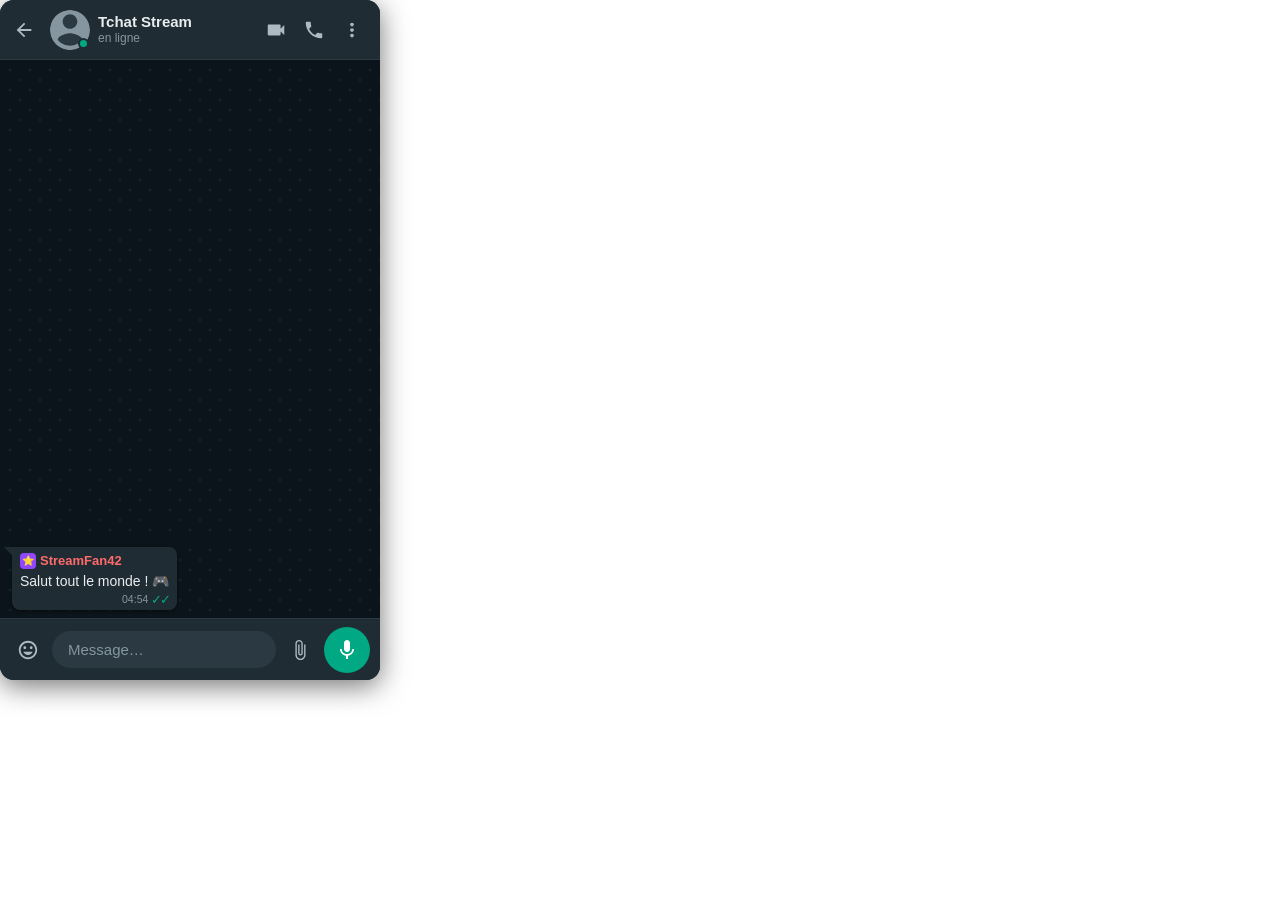
==== widget/index.html @ e8385661 "feat: add Vercel viewer with stream preview and live controls - Move widget files to widget/ subfold" ====
<!DOCTYPE html>
<html lang="fr">
<head>
  <meta charset="UTF-8">
  <meta name="viewport" content="width=device-width, initial-scale=1.0">
  <title>CHATBOX-IA — WhatsApp Widget</title>
  <link rel="stylesheet" href="style.css">
</head>
<body>

  <div id="widget-container" class="theme-dark">

    <!-- En-tête style WhatsApp -->
    <div id="wa-header">
      <button class="wa-icon-btn wa-back-btn" aria-label="Retour">
        <svg viewBox="0 0 24 24" fill="currentColor"><path d="M20 11H7.83l5.59-5.59L12 4l-8 8 8 8 1.41-1.41L7.83 13H20v-2z"/></svg>
      </button>

      <div class="wa-avatar-wrap">
        <div class="wa-avatar" id="wa-avatar">
          <svg viewBox="0 0 212 212" fill="none" xmlns="http://www.w3.org/2000/svg">
            <path fill-rule="evenodd" clip-rule="evenodd"
              d="M106 0C47.4 0 0 47.4 0 106C0 164.6 47.4 212 106 212C164.6 212 212 164.6 212 106C212 47.4 164.6 0 106 0ZM106 22.4C127.3 22.4 144.8 39.9 144.8 61.2C144.8 82.5 127.3 100 106 100C84.7 100 67.2 82.5 67.2 61.2C67.2 39.9 84.7 22.4 106 22.4ZM106 189.6C79.5 189.6 56 177.3 40.6 158.2C41.2 135.3 87.3 122.8 106 122.8C124.6 122.8 170.8 135.3 171.4 158.2C156 177.3 132.5 189.6 106 189.6Z"
              fill="#8696A0"/>
          </svg>
        </div>
        <div class="wa-online-dot"></div>
      </div>

      <div class="wa-contact-info">
        <div class="wa-contact-name" id="contact-name">Tchat Stream</div>
        <div class="wa-contact-status">en ligne</div>
      </div>

      <div class="wa-header-actions">
        <button class="wa-icon-btn" aria-label="Appel vidéo">
          <svg viewBox="0 0 24 24" fill="currentColor"><path d="M17 10.5V7c0-.55-.45-1-1-1H4c-.55 0-1 .45-1 1v10c0 .55.45 1 1 1h12c.55 0 1-.45 1-1v-3.5l4 4v-11l-4 4z"/></svg>
        </button>
        <button class="wa-icon-btn" aria-label="Appel">
          <svg viewBox="0 0 24 24" fill="currentColor"><path d="M6.62 10.79c1.44 2.83 3.76 5.14 6.59 6.59l2.2-2.2c.27-.27.67-.36 1.02-.24 1.12.37 2.33.57 3.57.57.55 0 1 .45 1 1V20c0 .55-.45 1-1 1-9.39 0-17-7.61-17-17 0-.55.45-1 1-1h3.5c.55 0 1 .45 1 1 0 1.25.2 2.45.57 3.57.11.35.03.74-.25 1.02l-2.2 2.2z"/></svg>
        </button>
        <button class="wa-icon-btn" aria-label="Options">
          <svg viewBox="0 0 24 24" fill="currentColor"><path d="M12 8c1.1 0 2-.9 2-2s-.9-2-2-2-2 .9-2 2 .9 2 2 2zm0 2c-1.1 0-2 .9-2 2s.9 2 2 2 2-.9 2-2-.9-2-2-2zm0 6c-1.1 0-2 .9-2 2s.9 2 2 2 2-.9 2-2-.9-2-2-2z"/></svg>
        </button>
      </div>
    </div>

    <!-- Zone de messages -->
    <div id="messages-container">
      <div class="chat-bg-pattern"></div>
      <div id="messages-list"></div>
    </div>

    <!-- Barre de saisie (décorative) -->
    <div id="wa-input-bar">
      <button class="wa-icon-btn" aria-label="Emoji">
        <svg viewBox="0 0 24 24" fill="currentColor"><path d="M11.99 2C6.47 2 2 6.48 2 12s4.47 10 9.99 10C17.52 22 22 17.52 22 12S17.52 2 11.99 2zM12 20c-4.42 0-8-3.58-8-8s3.58-8 8-8 8 3.58 8 8-3.58 8-8 8zm3.5-9c.83 0 1.5-.67 1.5-1.5S16.33 8 15.5 8 14 8.67 14 9.5s.67 1.5 1.5 1.5zm-7 0c.83 0 1.5-.67 1.5-1.5S9.33 8 8.5 8 7 8.67 7 9.5 7.67 11 8.5 11zm3.5 6.5c2.33 0 4.31-1.46 5.11-3.5H6.89c.8 2.04 2.78 3.5 5.11 3.5z"/></svg>
      </button>
      <div class="wa-input-field">
        <span>Message…</span>
      </div>
      <button class="wa-icon-btn" aria-label="Joindre un fichier">
        <svg viewBox="0 0 24 24" fill="currentColor"><path d="M16.5 6v11.5c0 2.21-1.79 4-4 4s-4-1.79-4-4V5c0-1.38 1.12-2.5 2.5-2.5s2.5 1.12 2.5 2.5v10.5c0 .55-.45 1-1 1s-1-.45-1-1V6H10v9.5c0 1.38 1.12 2.5 2.5 2.5s2.5-1.12 2.5-2.5V5c0-2.21-1.79-4-4-4S7 2.79 7 5v12.5c0 3.04 2.46 5.5 5.5 5.5s5.5-2.46 5.5-5.5V6h-1.5z"/></svg>
      </button>
      <button class="wa-mic-btn" aria-label="Microphone">
        <svg viewBox="0 0 24 24" fill="currentColor"><path d="M12 14c1.66 0 2.99-1.34 2.99-3L15 5c0-1.66-1.34-3-3-3S9 3.34 9 5v6c0 1.66 1.34 3 3 3zm5.3-3c0 3-2.54 5.1-5.3 5.1S6.7 14 6.7 11H5c0 3.41 2.72 6.23 6 6.72V21h2v-3.28c3.28-.48 6-3.3 6-6.72h-1.7z"/></svg>
      </button>
    </div>

  </div>

  <script src="script.js"></script>
</body>
</html>
---- widget/style.css ----
/* =====================================================
   CHATBOX-IA — WhatsApp Widget · style.css
   ===================================================== */

* {
  margin: 0;
  padding: 0;
  box-sizing: border-box;
}

/* ── Variables – Thème Sombre (défaut) ── */
:root {
  --wa-app-bg:           #111B21;
  --wa-header-bg:        #202C33;
  --wa-chat-bg:          #0B141A;
  --wa-bubble-bg:        #202C33;
  --wa-text-primary:     #E9EDEF;
  --wa-text-secondary:   #8696A0;
  --wa-text-meta:        #8696A0;
  --wa-icon:             #AEBAC1;
  --wa-green:            #00A884;
  --wa-green-bright:     #25D366;
  --wa-divider:          #2A3942;
  --wa-online:           #00A884;
  --wa-input-bg:         #2A3942;
  --wa-shadow:           0 1px 3px rgba(0,0,0,.45);
  --wa-radius:           8px;
  --wa-header-h:         60px;
  --wa-input-h:          62px;
  --font-size:           14px;
  --font:                -apple-system, BlinkMacSystemFont, 'Segoe UI',
                         'Helvetica Neue', Arial, sans-serif;
}

/* ── Variables – Thème Clair ── */
.theme-light {
  --wa-app-bg:           #F0F2F5;
  --wa-header-bg:        #008069;
  --wa-chat-bg:          #EFEAE4;
  --wa-bubble-bg:        #FFFFFF;
  --wa-text-primary:     #111B21;
  --wa-text-secondary:   #667781;
  --wa-text-meta:        #667781;
  --wa-icon:             rgba(255,255,255,.75);
  --wa-green:            #008069;
  --wa-green-bright:     #25D366;
  --wa-divider:          #D1D7DB;
  --wa-online:           #25D366;
  --wa-input-bg:         #FFFFFF;
  --wa-shadow:           0 1px 2px rgba(0,0,0,.18);
}

/* Surcharges pour que l'en-tête clair reste lisible */
.theme-light .wa-contact-name  { color: #FFFFFF; }
.theme-light .wa-contact-status { color: rgba(255,255,255,.82); }
.theme-light #wa-header .wa-icon-btn { color: rgba(255,255,255,.9); }

/* ── Base ── */
html, body {
  width: 100%;
  height: 100%;
  background: transparent;
  overflow: hidden;
  font-family: var(--font);
  font-size: var(--font-size);
}

/* ── Conteneur principal ── */
#widget-container {
  width: 380px;
  height: 100%;
  max-height: 680px;
  display: flex;
  flex-direction: column;
  border-radius: 14px;
  overflow: hidden;
  background: var(--wa-app-bg);
  box-shadow: 0 6px 28px rgba(0,0,0,.55);
}

/* =====================================================
   EN-TÊTE
   ===================================================== */
#wa-header {
  display: flex;
  align-items: center;
  padding: 8px 10px 8px 6px;
  background: var(--wa-header-bg);
  height: var(--wa-header-h);
  gap: 8px;
  flex-shrink: 0;
  border-bottom: 1px solid var(--wa-divider);
}

.wa-back-btn {
  width: 28px;
  flex-shrink: 0;
}

/* Avatar */
.wa-avatar-wrap {
  position: relative;
  flex-shrink: 0;
}

.wa-avatar {
  width: 40px;
  height: 40px;
  border-radius: 50%;
  background: var(--wa-divider);
  overflow: hidden;
  display: flex;
  align-items: center;
  justify-content: center;
}

.wa-avatar svg { width: 100%; height: 100%; }
.wa-avatar img { width: 100%; height: 100%; object-fit: cover; }

.wa-online-dot {
  position: absolute;
  bottom: 1px;
  right: 1px;
  width: 11px;
  height: 11px;
  background: var(--wa-online);
  border-radius: 50%;
  border: 2px solid var(--wa-header-bg);
}

/* Infos contact */
.wa-contact-info {
  flex: 1;
  min-width: 0;
}

.wa-contact-name {
  font-size: 15px;
  font-weight: 600;
  color: var(--wa-text-primary);
  white-space: nowrap;
  overflow: hidden;
  text-overflow: ellipsis;
  line-height: 1.25;
}

.wa-contact-status {
  font-size: 12px;
  color: var(--wa-text-secondary);
  line-height: 1.25;
}

/* Icônes d'action */
.wa-header-actions {
  display: flex;
  gap: 2px;
  flex-shrink: 0;
}

.wa-icon-btn {
  background: none;
  border: none;
  color: var(--wa-icon);
  cursor: default;
  display: flex;
  align-items: center;
  justify-content: center;
  width: 36px;
  height: 36px;
  border-radius: 50%;
  flex-shrink: 0;
  transition: background .15s;
}

.wa-icon-btn svg { width: 22px; height: 22px; }

/* =====================================================
   ZONE DE MESSAGES
   ===================================================== */
#messages-container {
  flex: 1;
  position: relative;
  overflow: hidden;
  background: var(--wa-chat-bg);
}

/* Motif de fond subtil */
.chat-bg-pattern {
  position: absolute;
  inset: 0;
  pointer-events: none;
  opacity: .045;
  background-image: url("data:image/svg+xml,%3Csvg xmlns='http://www.w3.org/2000/svg' width='80' height='80'%3E%3Ccircle cx='10' cy='10' r='1.5' fill='%23fff'/%3E%3Ccircle cx='30' cy='10' r='1.5' fill='%23fff'/%3E%3Ccircle cx='50' cy='10' r='1.5' fill='%23fff'/%3E%3Ccircle cx='70' cy='10' r='1.5' fill='%23fff'/%3E%3Ccircle cx='20' cy='20' r='1.5' fill='%23fff'/%3E%3Ccircle cx='40' cy='20' r='1.5' fill='%23fff'/%3E%3Ccircle cx='60' cy='20' r='1.5' fill='%23fff'/%3E%3Ccircle cx='10' cy='30' r='1.5' fill='%23fff'/%3E%3Ccircle cx='30' cy='30' r='1.5' fill='%23fff'/%3E%3Ccircle cx='50' cy='30' r='1.5' fill='%23fff'/%3E%3Ccircle cx='70' cy='30' r='1.5' fill='%23fff'/%3E%3Ccircle cx='20' cy='40' r='1.5' fill='%23fff'/%3E%3Ccircle cx='40' cy='40' r='1.5' fill='%23fff'/%3E%3Ccircle cx='60' cy='40' r='1.5' fill='%23fff'/%3E%3Ccircle cx='10' cy='50' r='1.5' fill='%23fff'/%3E%3Ccircle cx='30' cy='50' r='1.5' fill='%23fff'/%3E%3Ccircle cx='50' cy='50' r='1.5' fill='%23fff'/%3E%3Ccircle cx='70' cy='50' r='1.5' fill='%23fff'/%3E%3Ccircle cx='20' cy='60' r='1.5' fill='%23fff'/%3E%3Ccircle cx='40' cy='60' r='1.5' fill='%23fff'/%3E%3Ccircle cx='60' cy='60' r='1.5' fill='%23fff'/%3E%3Ccircle cx='10' cy='70' r='1.5' fill='%23fff'/%3E%3Ccircle cx='30' cy='70' r='1.5' fill='%23fff'/%3E%3Ccircle cx='50' cy='70' r='1.5' fill='%23fff'/%3E%3Ccircle cx='70' cy='70' r='1.5' fill='%23fff'/%3E%3C/svg%3E");
  background-size: 80px 80px;
}

/* Liste de messages – ancrée en bas, empile vers le haut */
#messages-list {
  position: absolute;
  left: 0;
  right: 0;
  bottom: 0;
  padding: 10px 12px 8px;
  display: flex;
  flex-direction: column;
  gap: 3px;
}

/* =====================================================
   BULLE DE MESSAGE
   ===================================================== */
.message-wrapper {
  display: flex;
  flex-direction: column;
  align-items: flex-start;
  animation: msgIn .28s cubic-bezier(.34,1.56,.64,1) forwards;
}

.message-wrapper.removing {
  animation: msgOut .22s ease-in forwards;
  overflow: hidden;
}

@keyframes msgIn {
  from { opacity: 0; transform: scale(.82) translateY(14px); }
  to   { opacity: 1; transform: scale(1)  translateY(0); }
}

@keyframes msgOut {
  from { opacity: 1; transform: scale(1)   translateX(0);    max-height: 200px; margin-bottom: 3px; }
  to   { opacity: 0; transform: scale(.92) translateX(-16px); max-height: 0;    margin-bottom: 0;  }
}

/* Corps de la bulle */
.message-bubble {
  position: relative;
  background: var(--wa-bubble-bg);
  border-radius: 0 var(--wa-radius) var(--wa-radius) var(--wa-radius);
  padding: 6px 8px 4px;
  max-width: 92%;
  box-shadow: var(--wa-shadow);
  word-break: break-word;
}

/* Queue WhatsApp caractéristique */
.message-bubble::before {
  content: '';
  position: absolute;
  top: 0;
  left: -8px;
  width: 0;
  height: 0;
  border-style: solid;
  border-width: 0 9px 9px 0;
  border-color: transparent var(--wa-bubble-bg) transparent transparent;
}

/* ── En-tête du message (badges + pseudo) ── */
.message-header {
  display: flex;
  align-items: center;
  gap: 4px;
  margin-bottom: 2px;
  flex-wrap: wrap;
}

.message-badges {
  display: flex;
  gap: 2px;
  align-items: center;
  flex-shrink: 0;
}

.badge {
  display: inline-flex;
  align-items: center;
  justify-content: center;
  width: 16px;
  height: 16px;
  border-radius: 4px;
  font-size: 10px;
  line-height: 1;
  flex-shrink: 0;
}

.badge img {
  width: 16px;
  height: 16px;
  border-radius: 3px;
}

.message-username {
  font-size: 13px;
  font-weight: 700;
  line-height: 1.2;
  white-space: nowrap;
}

/* ── Corps du message ── */
.message-text {
  font-size: var(--font-size);
  color: var(--wa-text-primary);
  line-height: 1.45;
  white-space: pre-wrap;
  word-break: break-word;
}

.message-text .emote {
  height: calc(var(--font-size) * 1.65);
  width: auto;
  vertical-align: middle;
  margin: 0 1px;
}

/* ── Pied (heure + coches) ── */
.message-footer {
  display: flex;
  align-items: center;
  justify-content: flex-end;
  gap: 3px;
  margin-top: 2px;
}

.message-time {
  font-size: 10.5px;
  color: var(--wa-text-meta);
  line-height: 1;
}

.message-ticks {
  font-size: 13px;
  color: var(--wa-green);
  line-height: 1;
  letter-spacing: -2px;
}

/* =====================================================
   BARRE DE SAISIE
   ===================================================== */
#wa-input-bar {
  display: flex;
  align-items: center;
  padding: 7px 10px;
  background: var(--wa-header-bg);
  height: var(--wa-input-h);
  gap: 6px;
  flex-shrink: 0;
  border-top: 1px solid var(--wa-divider);
}

.wa-input-field {
  flex: 1;
  background: var(--wa-input-bg);
  border-radius: 24px;
  padding: 10px 16px;
  color: var(--wa-text-secondary);
  font-size: 15px;
  font-family: var(--font);
  cursor: default;
  user-select: none;
  white-space: nowrap;
  overflow: hidden;
}

.wa-mic-btn {
  background: var(--wa-green);
  border: none;
  color: #fff;
  cursor: default;
  display: flex;
  align-items: center;
  justify-content: center;
  width: 46px;
  height: 46px;
  border-radius: 50%;
  flex-shrink: 0;
}

.wa-mic-btn svg { width: 24px; height: 24px; }

/* ── Scrollbar discrète si nécessaire ── */
::-webkit-scrollbar          { width: 3px; }
::-webkit-scrollbar-track    { background: transparent; }
::-webkit-scrollbar-thumb    { background: rgba(255,255,255,.12); border-radius: 2px; }
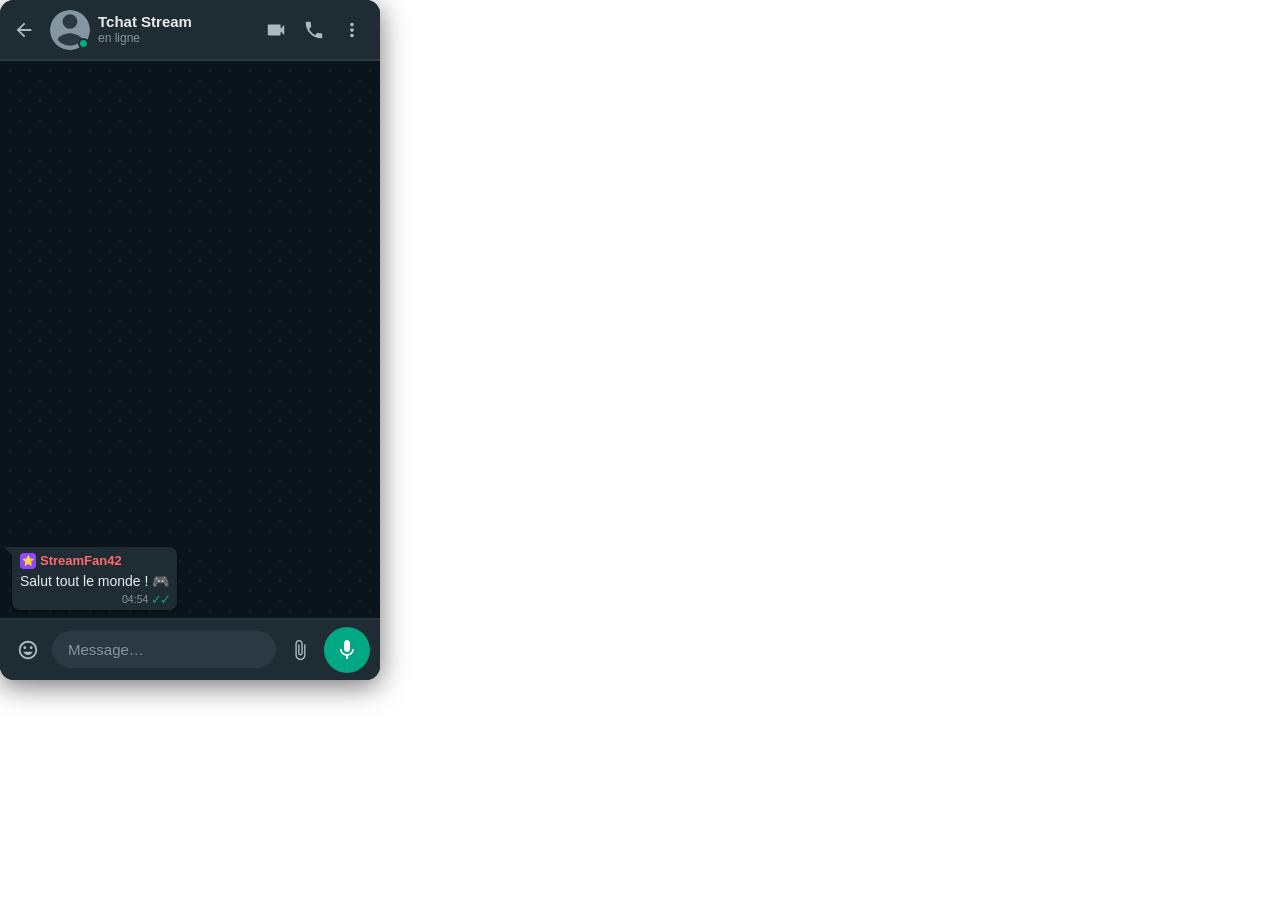
==== commit d52ee232: "feat: add WhatsApp-style subscription goal to widget and viewer Widget (widget/): - New #sub-goal ba" ====
--- a/widget/index.html
+++ b/widget/index.html
@@ -45,6 +45,23 @@
       </div>
     </div>
 
+    <!-- Objectif d'abonnements -->
+    <div id="sub-goal">
+      <div class="goal-accent"></div>
+      <div class="goal-body">
+        <div class="goal-top-row">
+          <span class="goal-icon">🎯</span>
+          <span class="goal-label" id="goal-label">Objectif abonnements</span>
+          <span class="goal-fraction" id="goal-fraction">0 / 100</span>
+        </div>
+        <div class="goal-desc" id="goal-desc"></div>
+        <div class="goal-track">
+          <div class="goal-fill" id="goal-fill"></div>
+          <div class="goal-shine"></div>
+        </div>
+      </div>
+    </div>
+
     <!-- Zone de messages -->
     <div id="messages-container">
       <div class="chat-bg-pattern"></div>
--- a/widget/style.css
+++ b/widget/style.css
@@ -378,6 +378,173 @@
 
 .wa-mic-btn svg { width: 24px; height: 24px; }
 
+/* =====================================================
+   OBJECTIF D'ABONNEMENTS
+   ===================================================== */
+#sub-goal {
+  flex-shrink: 0;
+  display: flex;
+  align-items: stretch;
+  background: var(--wa-header-bg);
+  border-bottom: 1px solid var(--wa-divider);
+  overflow: hidden;
+  max-height: 0;
+  transition: max-height .35s cubic-bezier(.4,0,.2,1);
+}
+
+#sub-goal.goal-visible {
+  max-height: 76px;
+}
+
+.goal-accent {
+  width: 4px;
+  background: var(--wa-green);
+  flex-shrink: 0;
+  transition: background .5s;
+}
+
+#sub-goal.goal-complete .goal-accent {
+  background: #FFD700;
+}
+
+.goal-body {
+  flex: 1;
+  padding: 8px 12px 8px 10px;
+  display: flex;
+  flex-direction: column;
+  gap: 4px;
+  min-width: 0;
+}
+
+.goal-top-row {
+  display: flex;
+  align-items: center;
+  gap: 5px;
+}
+
+.goal-icon { font-size: 12px; flex-shrink: 0; }
+
+.goal-label {
+  flex: 1;
+  font-size: 12px;
+  font-weight: 700;
+  color: var(--wa-green);
+  white-space: nowrap;
+  overflow: hidden;
+  text-overflow: ellipsis;
+  transition: color .5s;
+}
+
+#sub-goal.goal-complete .goal-label { color: #FFD700; }
+
+.goal-fraction {
+  font-size: 11px;
+  color: var(--wa-text-secondary);
+  font-weight: 600;
+  flex-shrink: 0;
+  font-variant-numeric: tabular-nums;
+}
+
+.goal-desc {
+  font-size: 11px;
+  color: var(--wa-text-secondary);
+  white-space: nowrap;
+  overflow: hidden;
+  text-overflow: ellipsis;
+  line-height: 1;
+}
+
+/* ── Barre de progression ── */
+.goal-track {
+  height: 5px;
+  background: var(--wa-divider);
+  border-radius: 3px;
+  overflow: hidden;
+  position: relative;
+}
+
+.goal-fill {
+  height: 100%;
+  width: 0%;
+  background: linear-gradient(90deg, var(--wa-green-bright), #6BCB77);
+  border-radius: 3px;
+  transition: width .9s cubic-bezier(.34,1.2,.64,1);
+}
+
+/* Reflet animé sur la barre */
+.goal-shine {
+  position: absolute;
+  top: 0;
+  left: -60%;
+  width: 40%;
+  height: 100%;
+  background: linear-gradient(90deg, transparent, rgba(255,255,255,.35), transparent);
+  animation: goalShine 2.8s ease-in-out infinite;
+}
+
+@keyframes goalShine {
+  0%        { left: -60%; }
+  50%, 100% { left: 130%; }
+}
+
+/* Objectif atteint – barre dorée */
+#sub-goal.goal-complete .goal-fill {
+  background: linear-gradient(90deg, #FFD700, #FFA500, #FFD700);
+  background-size: 200%;
+  animation: goldShimmer 1.8s linear infinite;
+  transition: none;
+}
+
+@keyframes goldShimmer {
+  0%   { background-position: 200%; }
+  100% { background-position: -200%; }
+}
+
+/* Pulse quand un sub arrive */
+@keyframes subFlash {
+  0%,100% { filter: brightness(1); }
+  40%     { filter: brightness(1.6) saturate(1.4); }
+}
+
+#sub-goal.sub-pulse { animation: subFlash .45s ease; }
+
+/* ── Messages système (date-separator WhatsApp) ── */
+.message-wrapper.system-msg { align-items: center; }
+
+.system-chip {
+  background: rgba(0,0,0,.32);
+  color: var(--wa-text-secondary);
+  font-size: 11.5px;
+  padding: 4px 14px;
+  border-radius: 12px;
+  text-align: center;
+  border: 1px solid rgba(255,255,255,.07);
+  max-width: 90%;
+  line-height: 1.4;
+}
+
+.theme-light .system-chip {
+  background: rgba(0,0,0,.1);
+  border-color: rgba(0,0,0,.08);
+  color: var(--wa-text-secondary);
+}
+
+/* ── Confettis ── */
+@keyframes confettiFall {
+  0%   { transform: translateY(-10px) rotate(0deg) scale(1);   opacity: 1; }
+  100% { transform: translateY(70px)  rotate(420deg) scale(.5); opacity: 0; }
+}
+
+.confetti-piece {
+  position: absolute;
+  width: 7px;
+  height: 7px;
+  border-radius: 50%;
+  animation: confettiFall .85s ease-out forwards;
+  pointer-events: none;
+  z-index: 10;
+}
+
 /* ── Scrollbar discrète si nécessaire ── */
 ::-webkit-scrollbar          { width: 3px; }
 ::-webkit-scrollbar-track    { background: transparent; }
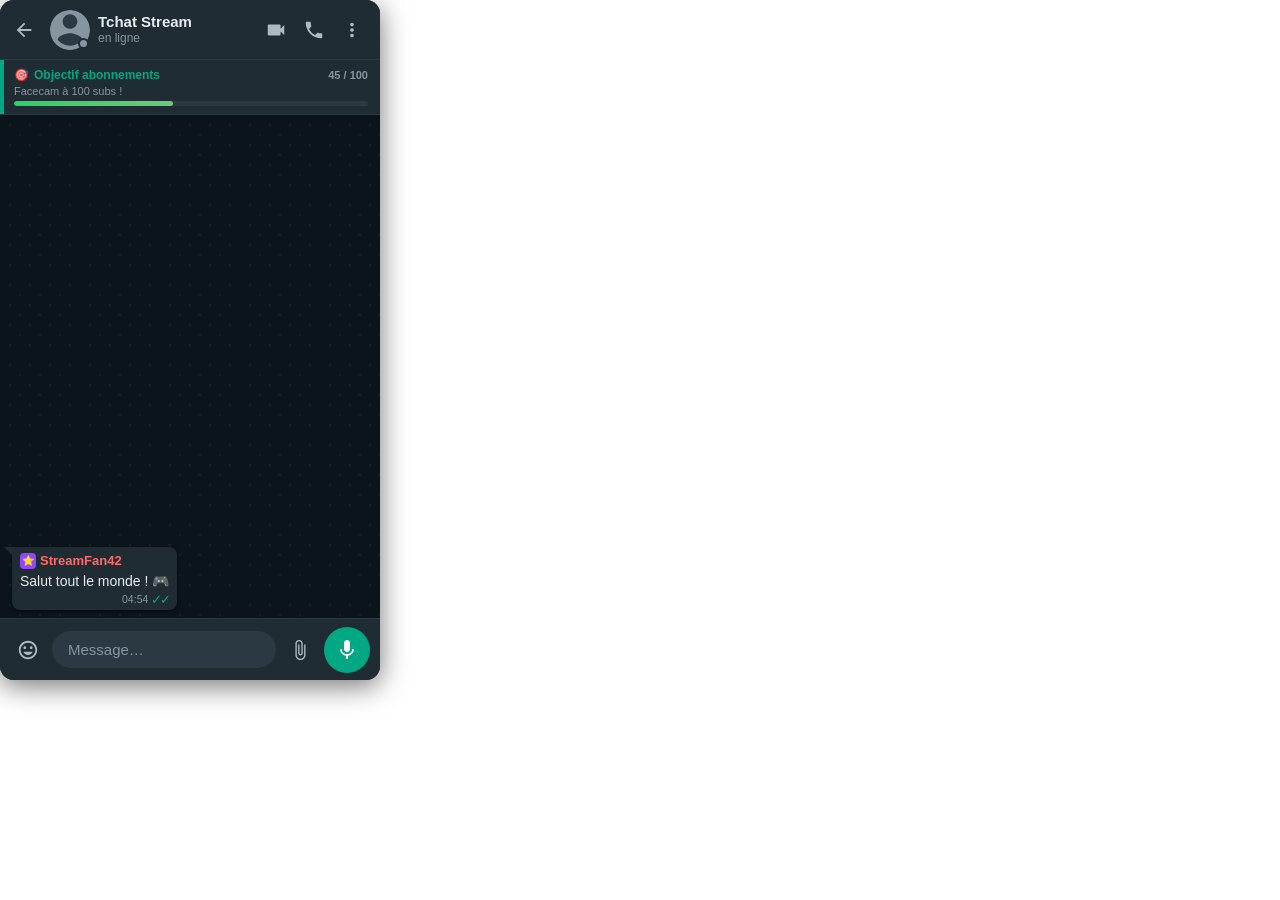
==== commit 99c41e3e: "feat: add direct Twitch IRC WebSocket connection (no StreamElements needed) widget/: - WebSocket ano" ====
--- a/widget/index.html
+++ b/widget/index.html
@@ -24,7 +24,7 @@
               fill="#8696A0"/>
           </svg>
         </div>
-        <div class="wa-online-dot"></div>
+        <div class="wa-online-dot" id="connection-dot" title="Non connecté"></div>
       </div>
 
       <div class="wa-contact-info">
--- a/widget/style.css
+++ b/widget/style.css
@@ -123,9 +123,21 @@
   right: 1px;
   width: 11px;
   height: 11px;
-  background: var(--wa-online);
+  background: #8696A0;
   border-radius: 50%;
   border: 2px solid var(--wa-header-bg);
+  transition: background .4s;
+}
+
+/* États de connexion Twitch */
+.wa-online-dot.conn-connected    { background: var(--wa-online); }
+.wa-online-dot.conn-connecting   { background: #FFD700; animation: connPulse 1.1s ease-in-out infinite; }
+.wa-online-dot.conn-error        { background: #FF4757; animation: connPulse 1.1s ease-in-out infinite; }
+.wa-online-dot.conn-disconnected { background: #8696A0; animation: none; }
+
+@keyframes connPulse {
+  0%, 100% { opacity: 1; }
+  50%       { opacity: 0.25; }
 }
 
 /* Infos contact */
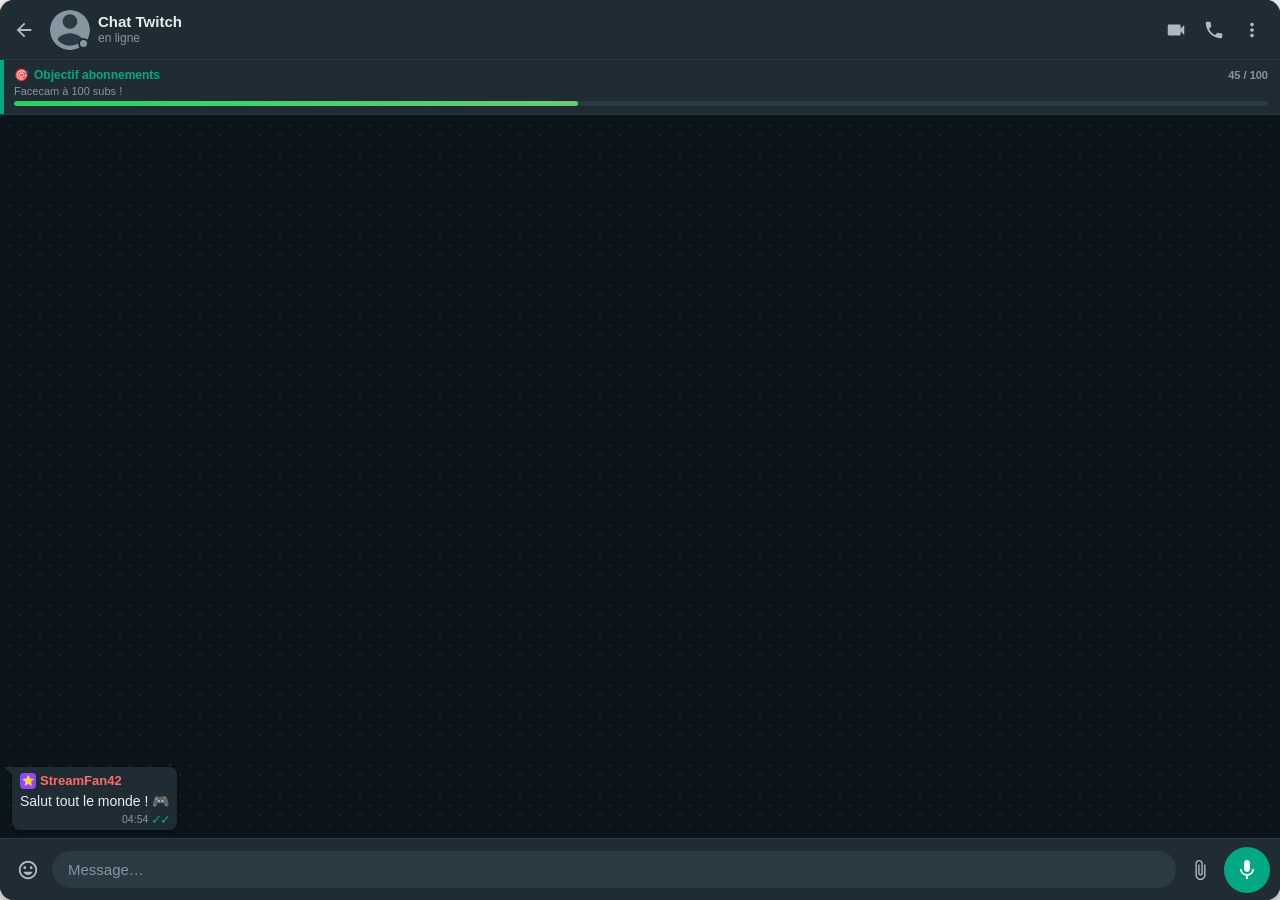
==== commit 0f92c705: "Renomme "Tchat Stream" en "Chat Twitch" partout https://claude.ai/code/session_01L2jxdorPreohZsgNJRf" ====
--- a/widget/index.html
+++ b/widget/index.html
@@ -28,7 +28,7 @@
       </div>
 
       <div class="wa-contact-info">
-        <div class="wa-contact-name" id="contact-name">Tchat Stream</div>
+        <div class="wa-contact-name" id="contact-name">Chat Twitch</div>
         <div class="wa-contact-status">en ligne</div>
       </div>
 
--- a/widget/style.css
+++ b/widget/style.css
@@ -63,13 +63,15 @@
   overflow: hidden;
   font-family: var(--font);
   font-size: var(--font-size);
+  display: flex;
+  align-items: flex-start;
+  justify-content: flex-start;
 }
 
 /* ── Conteneur principal ── */
 #widget-container {
-  width: 380px;
+  width: 100%;
   height: 100%;
-  max-height: 680px;
   display: flex;
   flex-direction: column;
   border-radius: 14px;
